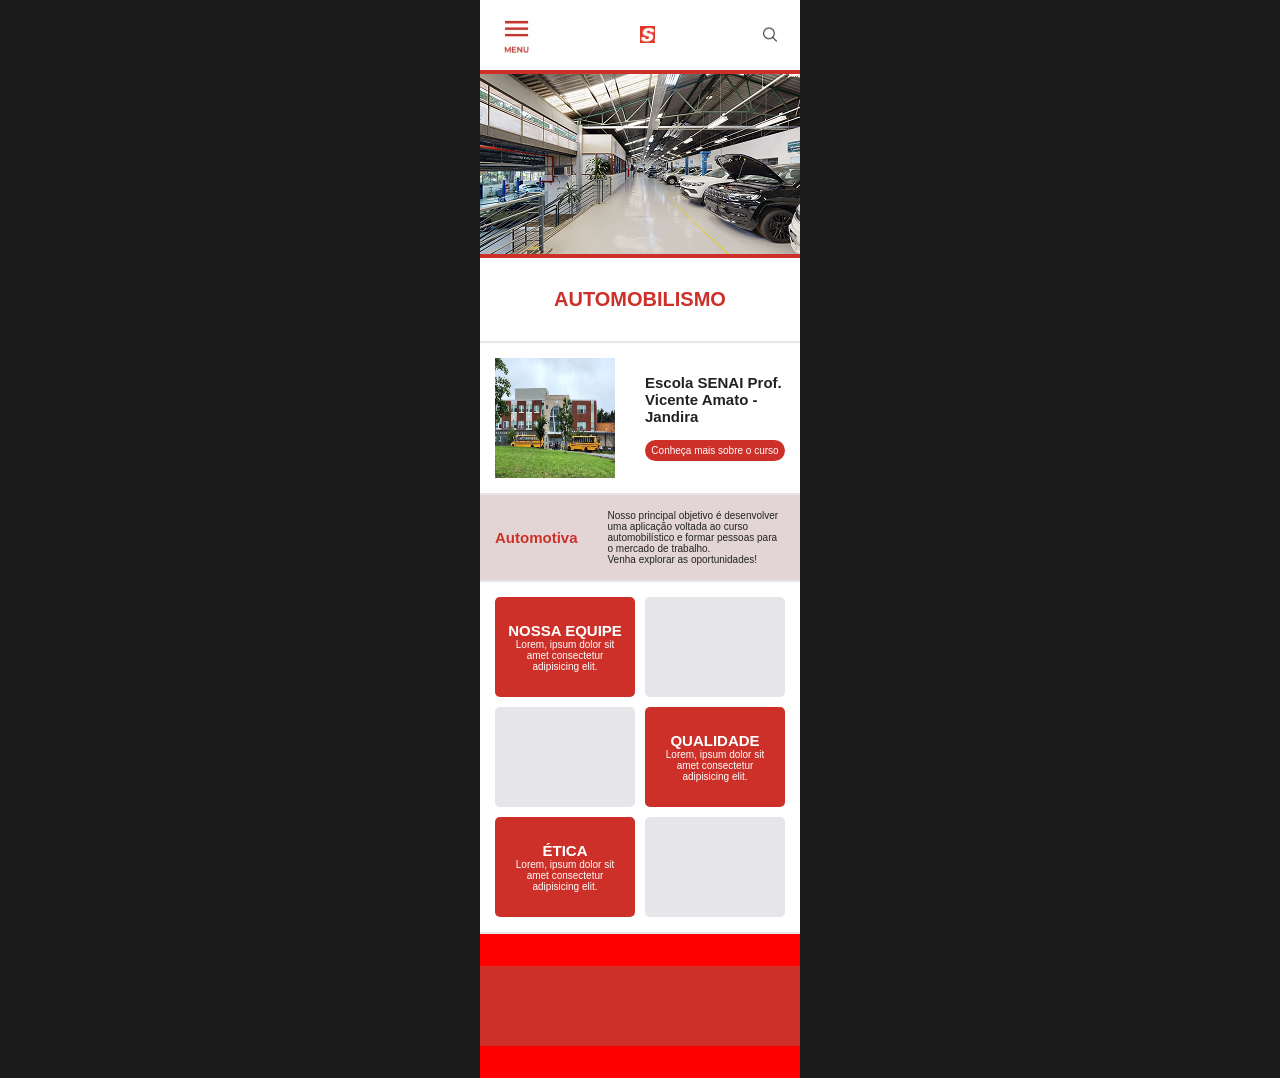
==== index.html @ 67ae112b "duas telas" ====
<!DOCTYPE html>
<html lang="pt-br">
    <meta charset="UTF-8">
    <meta name="viewport" content="width=device-width, initial-scale=1.0">
    <link rel="stylesheet" href="style.css">
    <title>SENAI - Home</title>
</head>
<body>
    <div class="faixa-vermelha-topo"></div>
    <header>
        <img src="./menu.jpeg" alt="Botão de Menu" class="botao-menu">
        <img src="./logo.jpeg" alt="Logo do Site" class="logo">
        <img src="./lupa.png" alt="Botão de Pesquisa" class="botao-pesquisa">
    </header>
    <main>
        <hr class="linhabanner1">
        <section class="banner-principal">
            <img src="./banner.png" alt="Banner do Site" class="banner">
        </section>
        <hr class="linhabanner2">
        <section class="automobilismo-caixadestaque">
            <h2 class="titulo-vermelho">automobilismo</h2>
        </section>
        <hr class="linhasgerais">
        <section class="imagem-texto">
            <img src="./ilustracao.png" alt="Imagem da escola" class="escola">
            <div class="informacoes">
                <h1>Escola SENAI Prof. Vicente Amato - Jandira</h1>
                <a href="./pagina2.html" class="click">Conheça mais sobre o curso</a>
            </div>
        </section>
        <hr class="linhasgerais">
        <section class="automotiva">
            <h2 class="titulo1">Automotiva</h2>
            <div class="textinho">
                <p>Nosso principal objetivo é desenvolver uma aplicação voltada ao curso automobilístico e formar pessoas para o mercado de trabalho.</p>
                <p>Venha explorar as oportunidades!</p>
            </div>
        </section>
        <hr class="linhasgerais">
        <section class="grade-cards">
            <div class="fileira">
                <div class="caixa-vermelha">
                    <p class="tit">NOSSA EQUIPE</p>
                    <p class="tit2">Lorem, ipsum dolor sit amet consectetur adipisicing elit.</p>
                </div>
                <div class="caixa-cinza"></div>
            </div>

            <div class="fileira">
                <div class="caixa-cinza"></div>
                <div class="caixa-vermelha">
                    <p class="tit">QUALIDADE</p>
                    <p class="tit2">Lorem, ipsum dolor sit amet consectetur adipisicing elit.</p>
                </div>
            </div>

            <div class="fileira">
                <div class="caixa-vermelha">
                    <p class="tit">ÉTICA</p>
                    <p class="tit2">Lorem, ipsum dolor sit amet consectetur adipisicing elit.</p>
                </div>
                <div class="caixa-cinza"></div>
            </div>
        </section>
        <hr class="linhasgerais">
    </main>
    <footer>
        <div class="faixa-rodape"></div>
        <div class="conteudo-rodape"></div>
        <div class="faixa-rodape"></div>
    </footer>
</body>
</html>
---- style.css ----
*{
    margin: 0;
    padding: 0;
    box-sizing: border-box;
}

body{
    font-family: "Montserrat", Arial, sans-serif;
    color: #222222;
    background-color: #1c1c1c;
}

body > * {
    max-width: 320px;;
    margin: 0 auto;
    background-color: white;
}

img{
    width: 100%;
    display: block;
}

.faixa-vermelha.topo{
    height: 50px;
    background-color: #cc3029;
}

header{
    display:flex;
    justify-content: space-between;
    align-items: center;
    padding: 10px 15px;
    border-bottom: 2px solid #cc3029;
}

.botao-menu{
    width: 15%;
}
.logo{
    width: 5%;
}
.botao-pesquisa{
    width: 10%;
}

.linhabanner1{
    border: 1px solid #cc3029;
}
.banner img{
    height: 180px;
    object-fit: cover;
}
.linhabanner2{
    border: 2px solid #cc3029;
}

.titulo-vermelho{
    color: #cc3029;
    text-transform: uppercase;
    font-size: 20px;
    font-weight: 900;
}

.automobilismo-caixadestaque{
    display: flex;
    justify-content: center;
    align-items: center;
    padding: 30px 15px;
}

.caixa-de-destaque{
    width: 130px;
    text-align: center;
    font-size: 12px;
    display: flex;
    flex-direction: column;
    border: 1px solid #cc3029;
    overflow: hidden;
}

.destaque-linha1,
.destaque-linha2,
.destaque-linha3{
    margin: 0;
    padding: 8px 6px;
}

.destaque-linha1{
    border-bottom: 1px solid #cc3029;
    font-weight: normal;
    color: #cc3029;
    background-color: white;
}

.destaque-linha2{
    border-bottom: 1px solid #cc3029;
    font-weight: normal;
    color: #cc3029;
    background-color: white;
}

.destaque-linha3{
    font-weight: bold;
    color: white;
    background-color: #cc3029;
}

.imagem-texto{
    display: flex;
    justify-content: space-between;
    align-items: center;
    gap: 30px;
    padding: 15px;
}

.escola{
    width: 120px;
    height: 120px;
}

.informacoes{
    display:flex;
    flex-direction: column;
    color:#222222;
    font-size: 10px;
    gap: 15px;
}

.click{
    width: 100%;
    height: 50%;
    background-color: #cc3029;
    color: white;
    text-align: center;
    padding: 5px;
    border-radius: 25px;
}

a {
    text-decoration: none;
    color: white;
    font-size: 10px;
}

.automotiva{
    display: flex;
    justify-content: space-between;
    align-items: center;
    gap: 30px;
    padding: 15px;
    background-color: #e3d5d5;;
}

.titulo1{
    font-size: 15px;
    font-weight: bold;
    color: #cc3029;
}

.textinho{
    font-size: 10px;
    color: #222222;
}

.grade-cards{
    display: flex;
    flex-direction: column;
    gap: 10px;
    padding: 15px;
}

.fileira{
    display: flex;
    gap: 10px;
}

.fileira > div {
    flex: 1;
}

.caixa-vermelha{
    background-color: #cc3029;
    min-height: 100px;
    color: white;
    text-align: center;
    padding: 10px;
    border-radius: 5px;
    display: flex;
    flex-direction: column;
    justify-content: center;
}

.tit{
    font-size: 15px;
    font-weight: bold;
    color: white;
}

.tit2{
    font-size: 10px;
    color: white;
}

.caixa-cinza{
    background-color: #e5e5ea;
    min-height: 100px;
    color: #222222;
    text-align: center;
    padding: 10px;
    border-radius: 5px;
}

footer{
    display: flex;
    flex-direction: column;
    justify-content: center;
    align-items: center;
}

.faixa-rodape{
    width: 100%;
    height: 32px;
    background-color: #ff0000 ;
}

.conteudo-rodape{
    width: 100%;
    height: 80px;
    background-color :#cc3029;
    display: flex;
    justify-content: space-between;
    align-items: center;
    padding: 10px 15px;
}

.linhasgerais{
    border: 1px solid #e5e5ea;
}
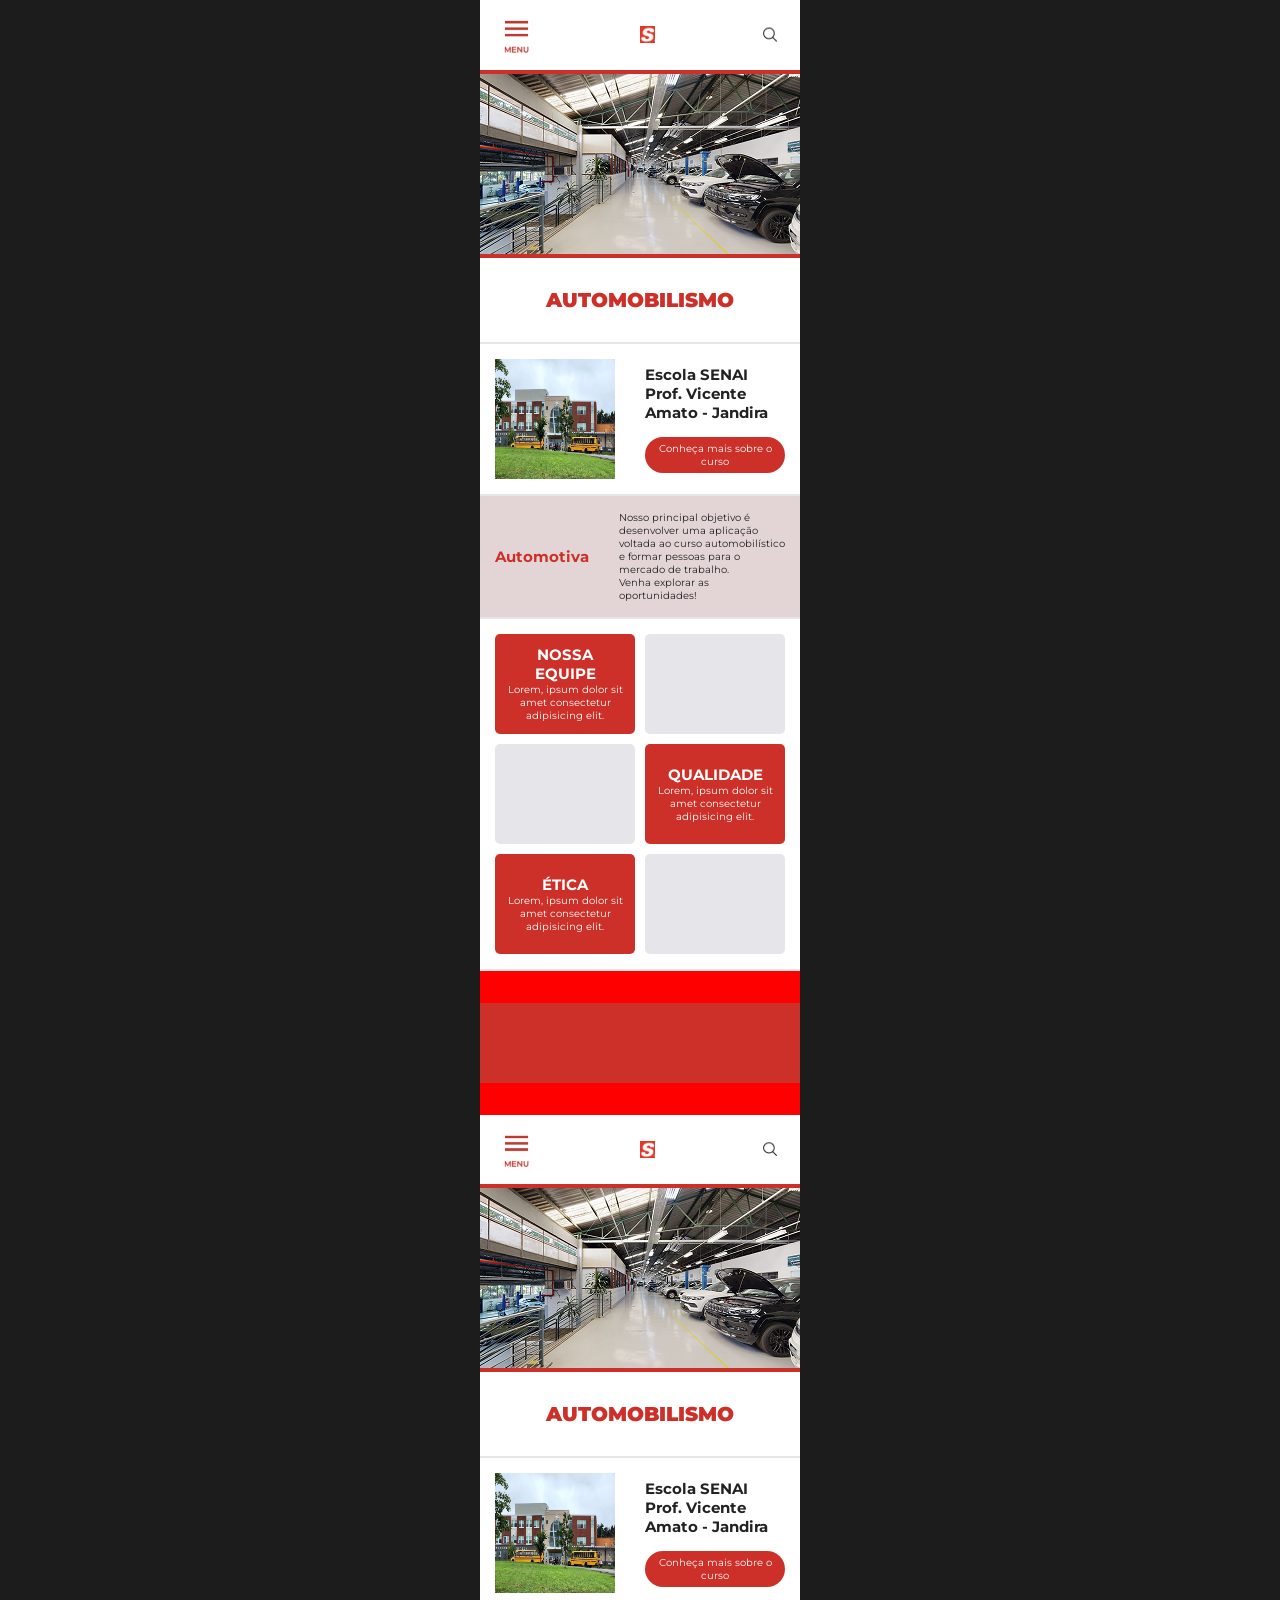
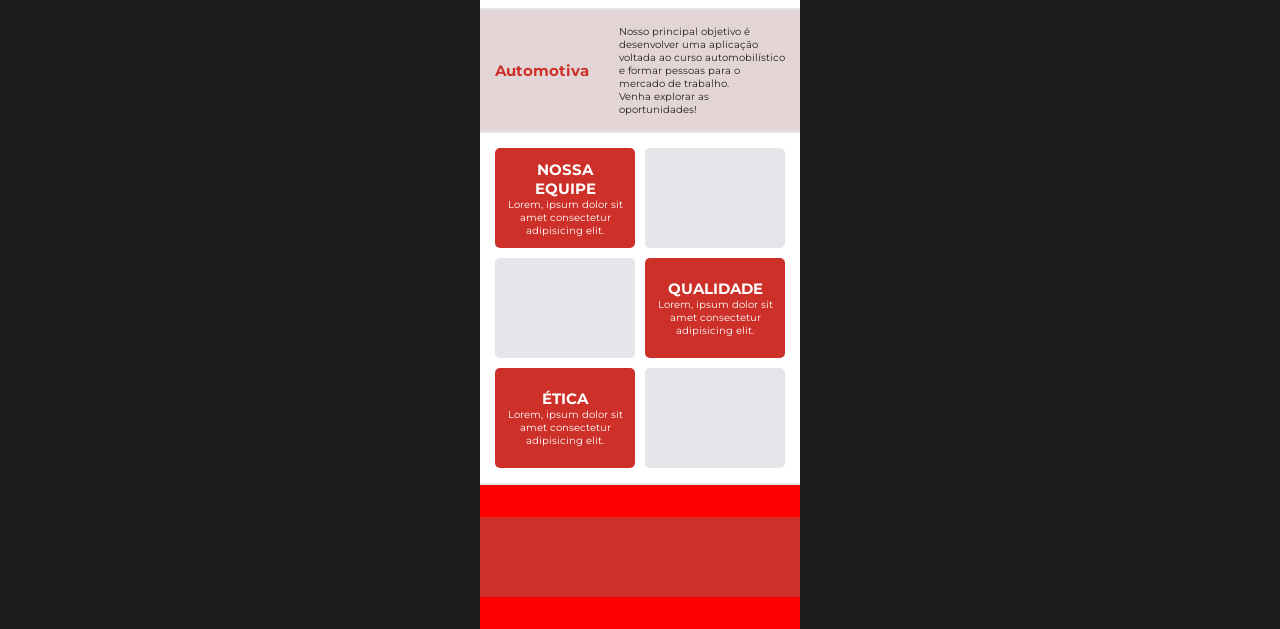
==== commit dc5cb03a: "atualização: adição da fonte montserrat • continuação do projeto" ====
--- a/index.html
+++ b/index.html
@@ -1,7 +1,11 @@
 <!DOCTYPE html>
 <html lang="pt-br">
+<head>
     <meta charset="UTF-8">
     <meta name="viewport" content="width=device-width, initial-scale=1.0">
+    <link rel="preconnect" href="https://fonts.googleapis.com">
+    <link rel="preconnect" href="https://fonts.gstatic.com" crossorigin>
+    <link href="https://fonts.googleapis.com/css2?family=Montserrat:wght@300;400;700;800;900&display=swap" rel="stylesheet">
     <link rel="stylesheet" href="style.css">
     <title>SENAI - Home</title>
 </head>
@@ -71,4 +75,83 @@
         <div class="faixa-rodape"></div>
     </footer>
 </body>
-</html>+</html>
+
+<!DOCTYPE html>
+<html lang="pt-br">
+<head>
+    <meta charset="UTF-8">
+    <meta name="viewport" content="width=device-width, initial-scale=1.0">
+    <link rel="preconnect" href="https://fonts.googleapis.com">
+    <link rel="preconnect" href="https://fonts.gstatic.com" crossorigin>
+    <link href="https://fonts.googleapis.com/css2?family=Montserrat:wght@300;400;700;800;900&display=swap" rel="stylesheet">
+    <link rel="stylesheet" href="style.css">
+    <title>SENAI - Home</title>
+</head>
+<body>
+    <div class="faixa-vermelha-topo"></div>
+    <header>
+        <img src="./menu.jpeg" alt="Botão de Menu" class="botao-menu">
+        <img src="./logo.jpeg" alt="Logo do Site" class="logo">
+        <img src="./lupa.png" alt="Botão de Pesquisa" class="botao-pesquisa">
+    </header>
+    <main>
+        <hr class="linhabanner1">
+        <section class="banner-principal">
+            <img src="./banner.png" alt="Banner do Site" class="banner">
+        </section>
+        <hr class="linhabanner2">
+        <section class="automobilismo-caixadestaque">
+            <h1 class="titulo-vermelho">automobilismo</h1>
+        </section>
+        <hr class="linhasgerais">
+        <section class="imagem-texto">
+            <img src="./ilustracao.png" alt="Imagem da escola" class="escola">
+            <div class="informacoes">
+                <h2 class="nome-escola">Escola SENAI Prof. Vicente Amato - Jandira</h2>
+                <a href="./pagina2.html" class="click">Conheça mais sobre o curso</a>
+            </div>
+        </section>
+        <hr class="linhasgerais">
+        <section class="automotiva">
+            <h2 class="titulo1">Automotiva</h2>
+            <div class="textinho">
+                <p>Nosso principal objetivo é desenvolver uma aplicação voltada ao curso automobilístico e formar pessoas para o mercado de trabalho.</p>
+                <p>Venha explorar as oportunidades!</p>
+            </div>
+        </section>
+        <hr class="linhasgerais">
+        <section class="grade-cards">
+            <div class="fileira">
+                <div class="caixa-vermelha">
+                    <h3 class="tit">NOSSA EQUIPE</h3>
+                    <p class="tit2">Lorem, ipsum dolor sit amet consectetur adipisicing elit.</p>
+                </div>
+                <div class="caixa-cinza"></div>
+            </div>
+
+            <div class="fileira">
+                <div class="caixa-cinza"></div>
+                <div class="caixa-vermelha">
+                    <h3 class="tit">QUALIDADE</h3>
+                    <p class="tit2">Lorem, ipsum dolor sit amet consectetur adipisicing elit.</p>
+                </div>
+            </div>
+
+            <div class="fileira">
+                <div class="caixa-vermelha">
+                    <h3 class="tit">ÉTICA</h3>
+                    <p class="tit2">Lorem, ipsum dolor sit amet consectetur adipisicing elit.</p>
+                </div>
+                <div class="caixa-cinza"></div>
+            </div>
+        </section>
+        <hr class="linhasgerais">
+    </main>
+    <footer>
+        <div class="faixa-rodape"></div>
+        <div class="conteudo-rodape"></div>
+        <div class="faixa-rodape"></div>
+    </footer>
+</body>
+</html>
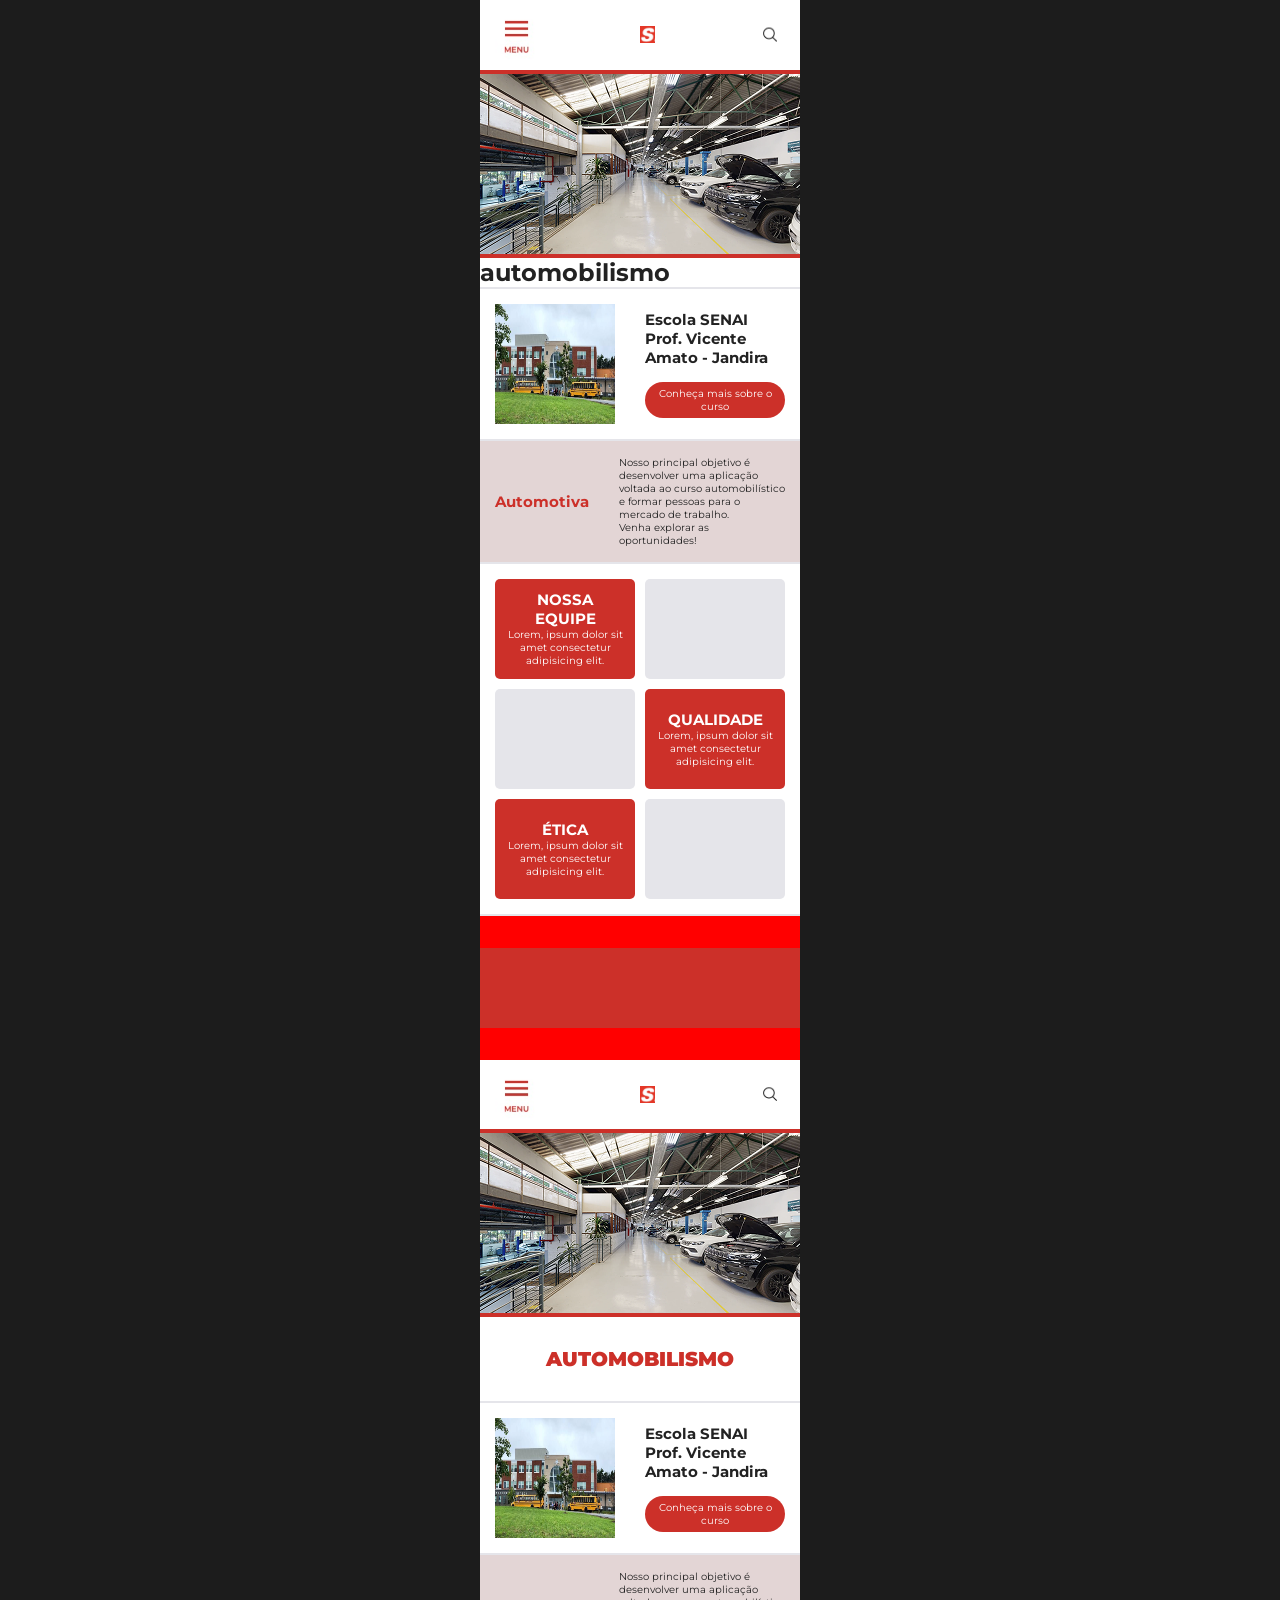
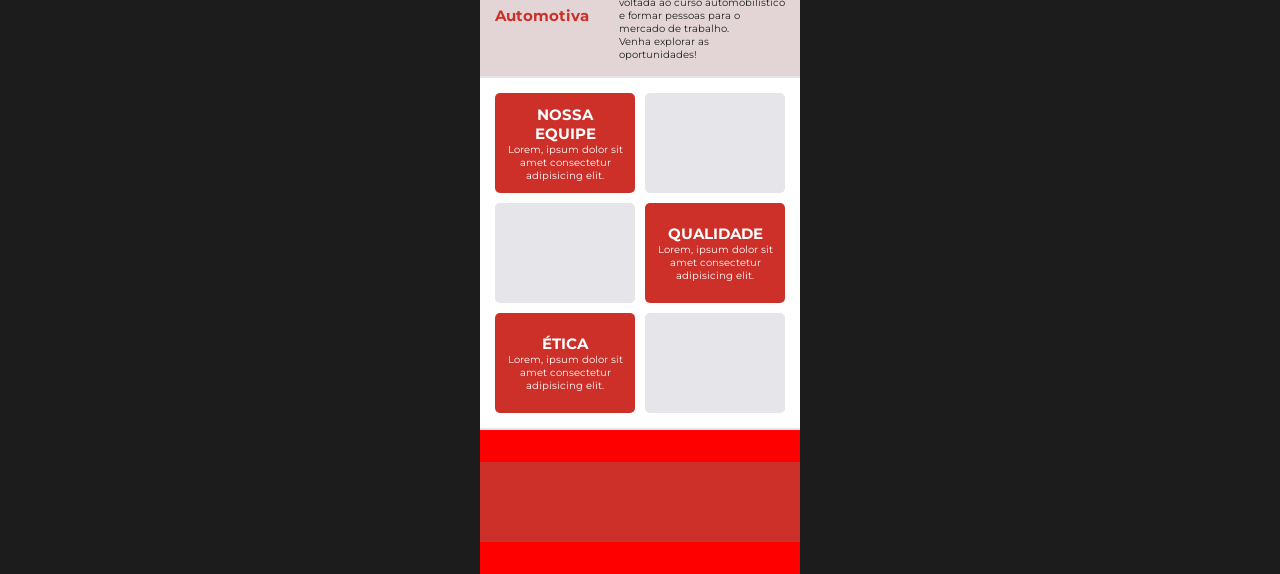
==== commit 4a4b38e7: "atualização: troca de nome de algumas variáveis do main • continuação do projeto" ====
--- a/index.html
+++ b/index.html
@@ -22,9 +22,9 @@
             <img src="./banner.png" alt="Banner do Site" class="banner">
         </section>
         <hr class="linhabanner2">
-        <section class="automobilismo-caixadestaque">
-            <h2 class="titulo-vermelho">automobilismo</h2>
-        </section>
+        <section class="nome-do-curso">
+            <h1 class="titulo">automobilismo</h1>
+            </section>
         <hr class="linhasgerais">
         <section class="imagem-texto">
             <img src="./ilustracao.png" alt="Imagem da escola" class="escola">
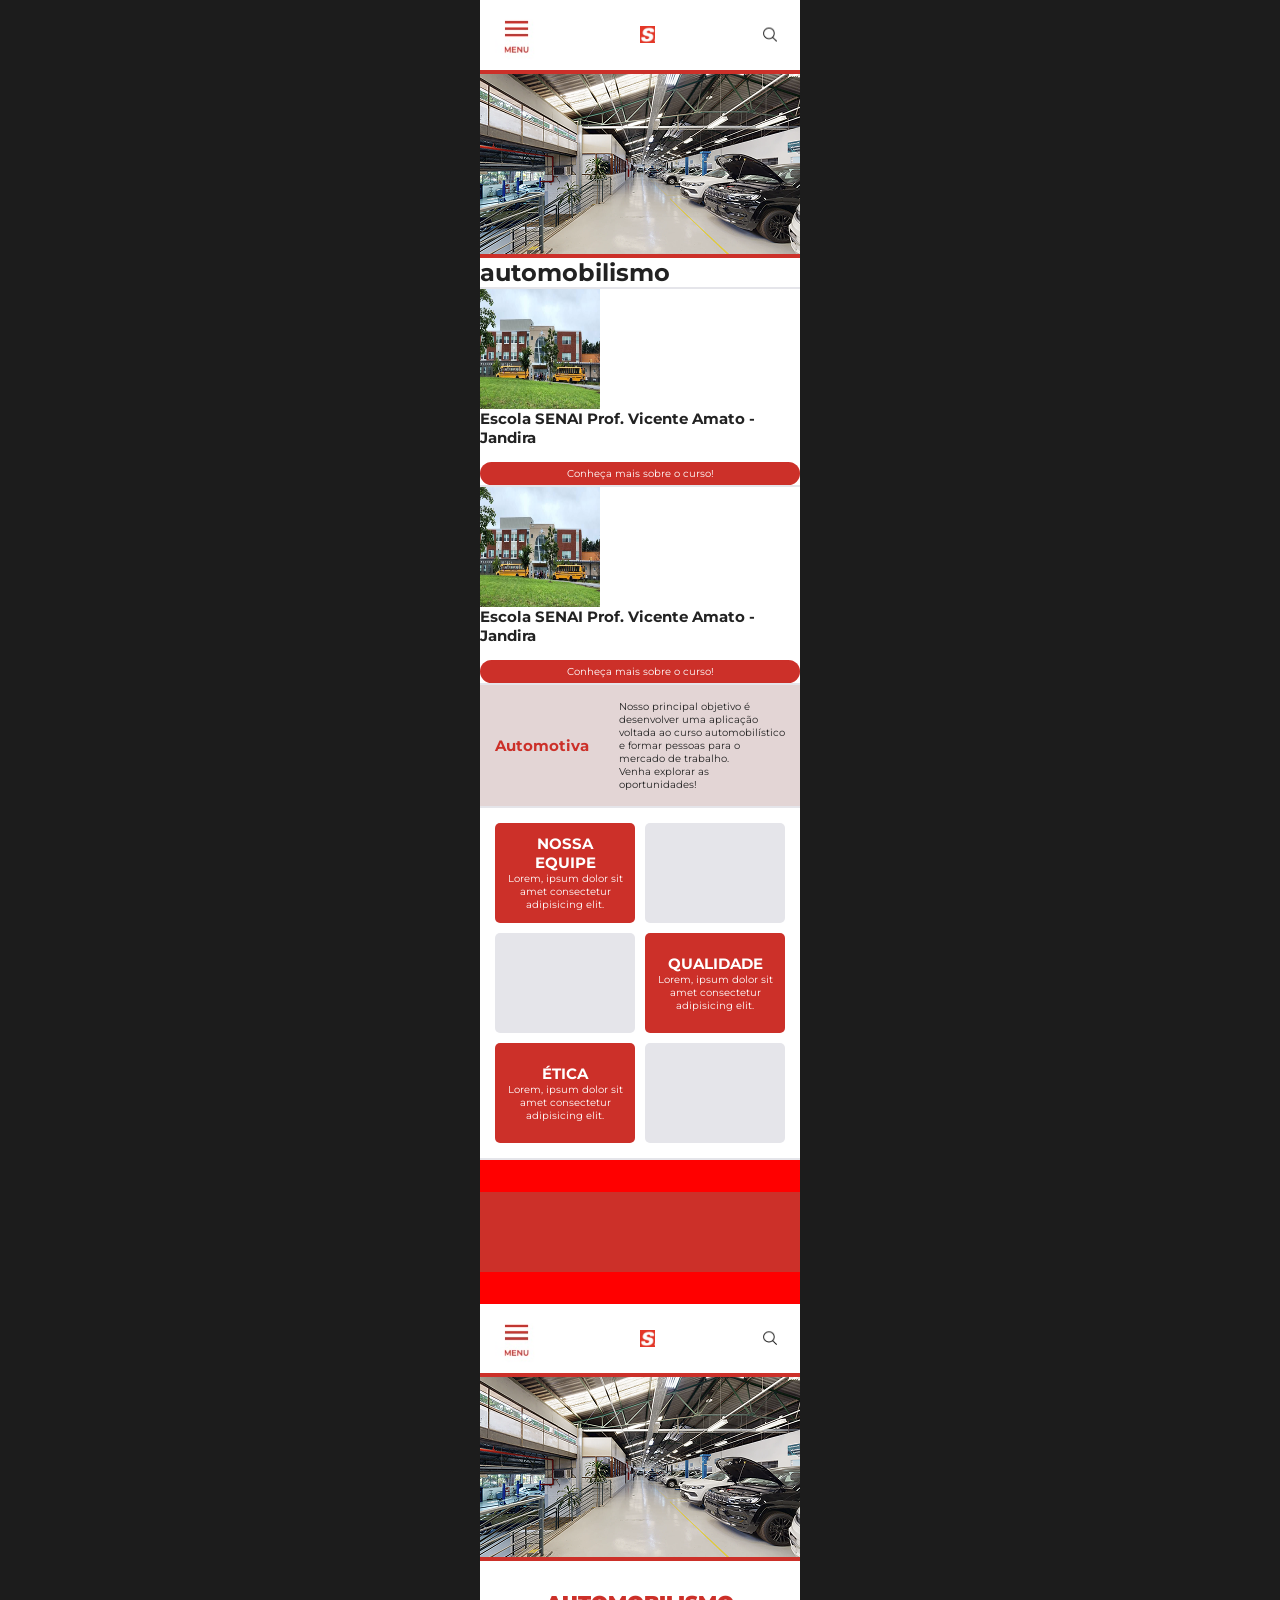
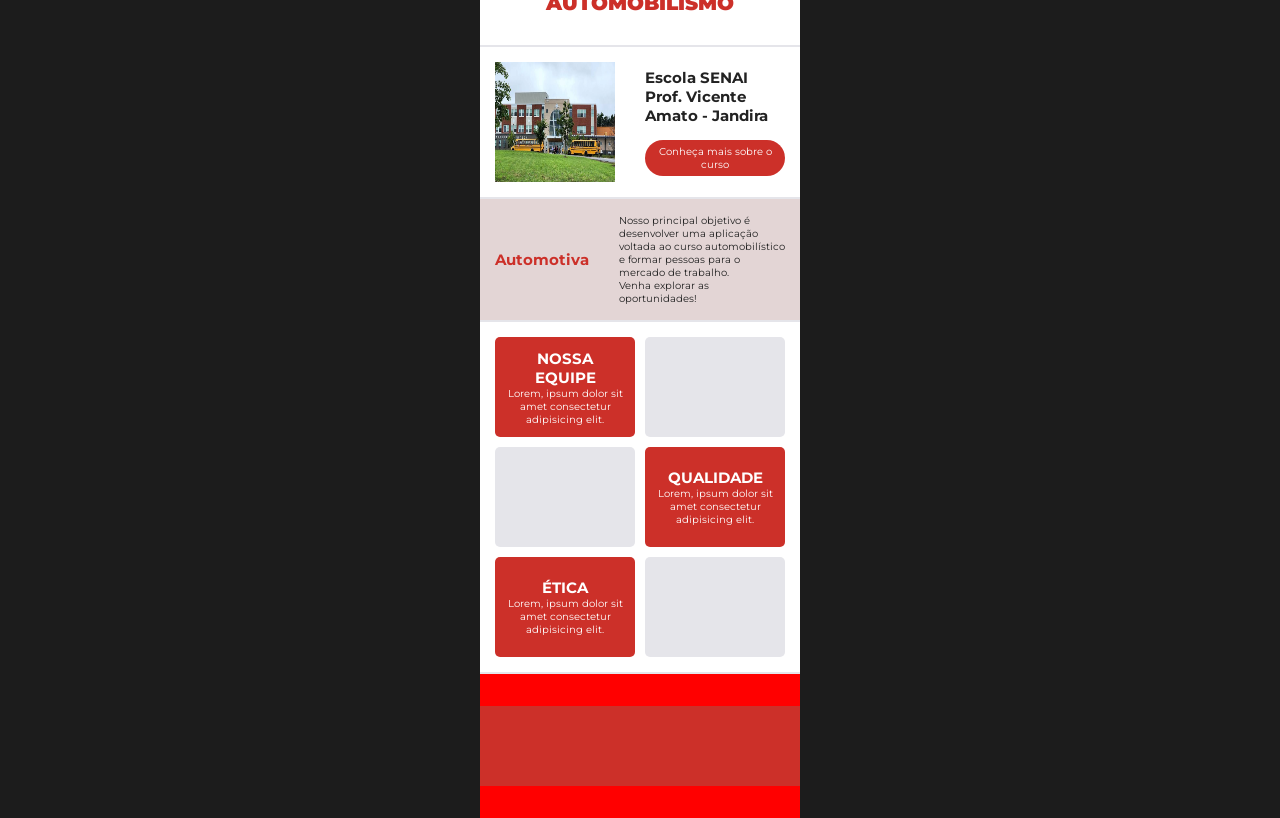
==== commit 1b45c677: "atualização: troca de nome de algumas variáveis do main II • continuação do projeto" ====
--- a/index.html
+++ b/index.html
@@ -26,11 +26,19 @@
             <h1 class="titulo">automobilismo</h1>
             </section>
         <hr class="linhasgerais">
-        <section class="imagem-texto">
+        <section class="imagem-e-texto">
             <img src="./ilustracao.png" alt="Imagem da escola" class="escola">
             <div class="informacoes">
-                <h1>Escola SENAI Prof. Vicente Amato - Jandira</h1>
-                <a href="./pagina2.html" class="click">Conheça mais sobre o curso</a>
+                <h2 class="nome-da-escola">Escola SENAI Prof. Vicente Amato - Jandira</h2>
+                <a href="./pagina2.html" class="click">Conheça mais sobre o curso!</a>
+            </div>
+        </section>
+        <hr class="linhasgerais">
+        <section class="imagem-e-texto">
+            <img src="./ilustracao.png" alt="Imagem da escola" class="escola">
+            <div class="informacoes">
+                <h2 class="nome-da-escola">Escola SENAI Prof. Vicente Amato - Jandira</h2>
+                <a href="./pagina2.html" class="click">Conheça mais sobre o curso!</a>
             </div>
         </section>
         <hr class="linhasgerais">
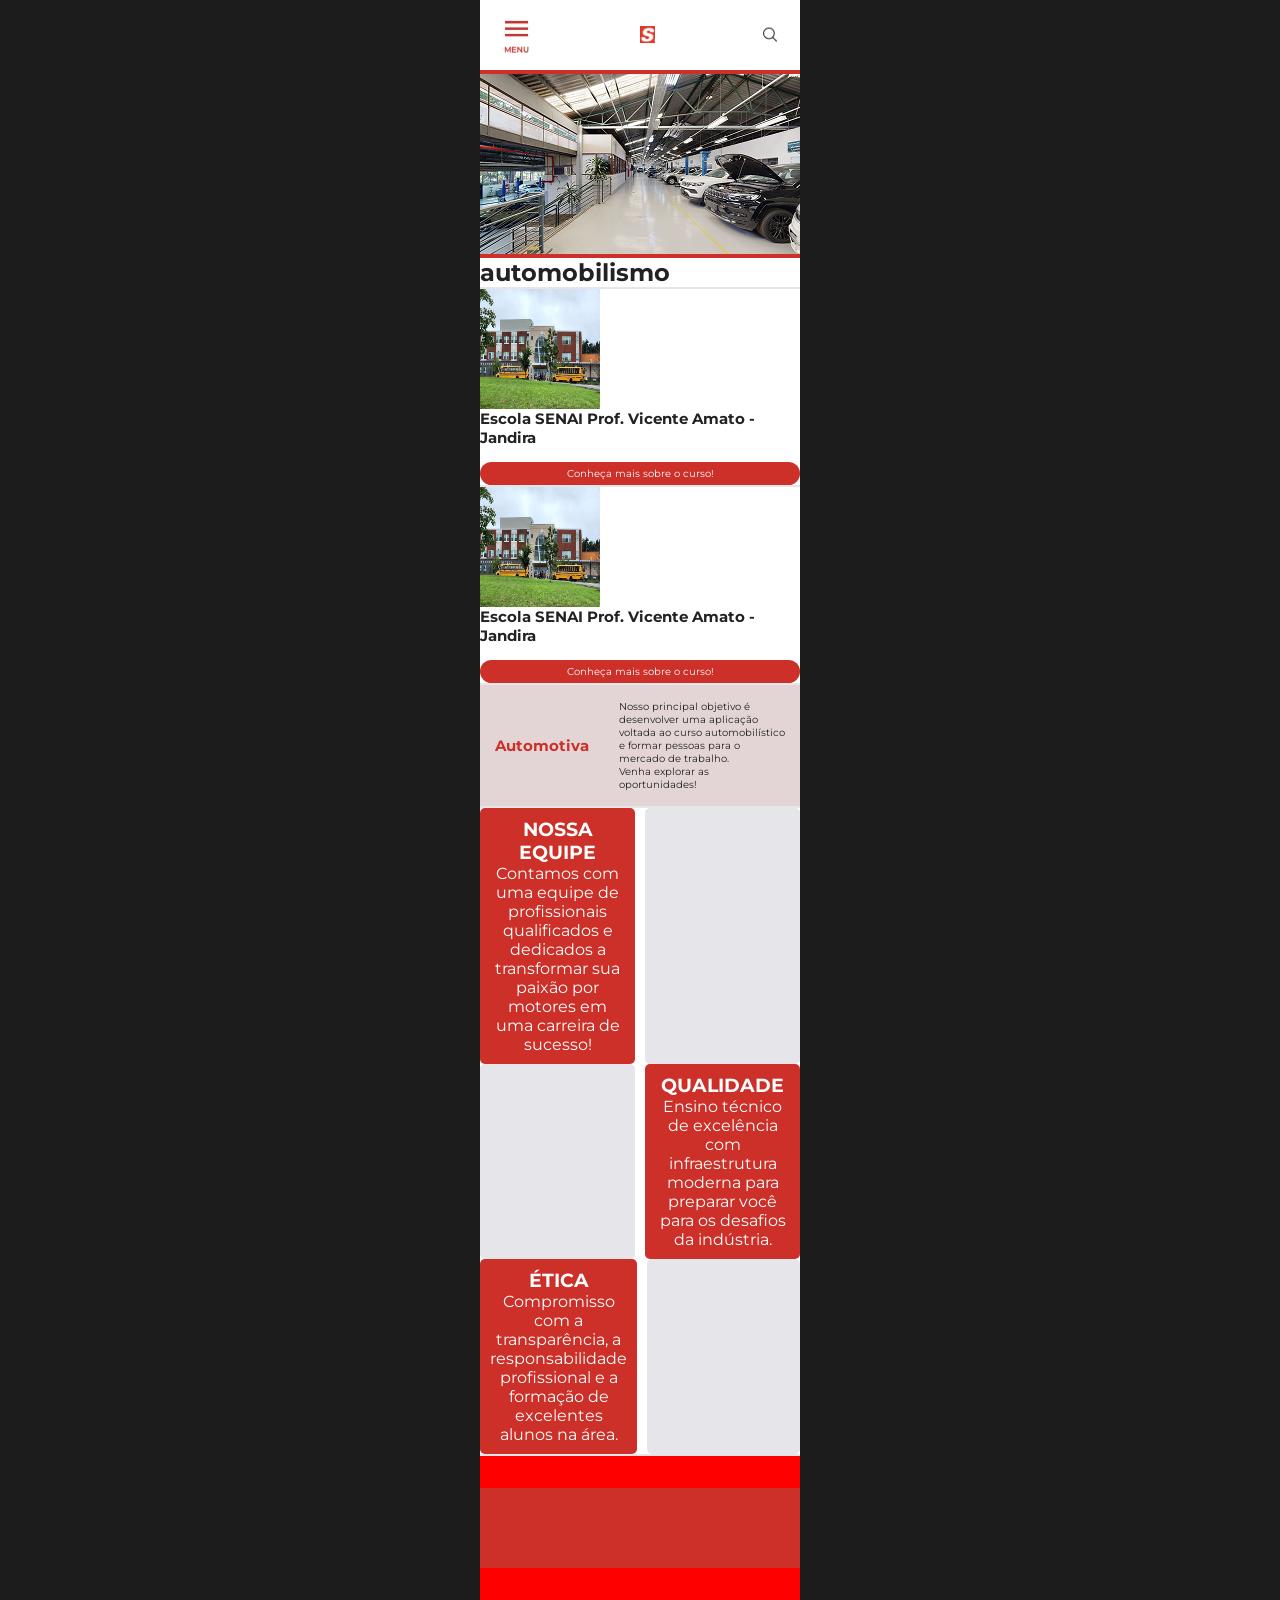
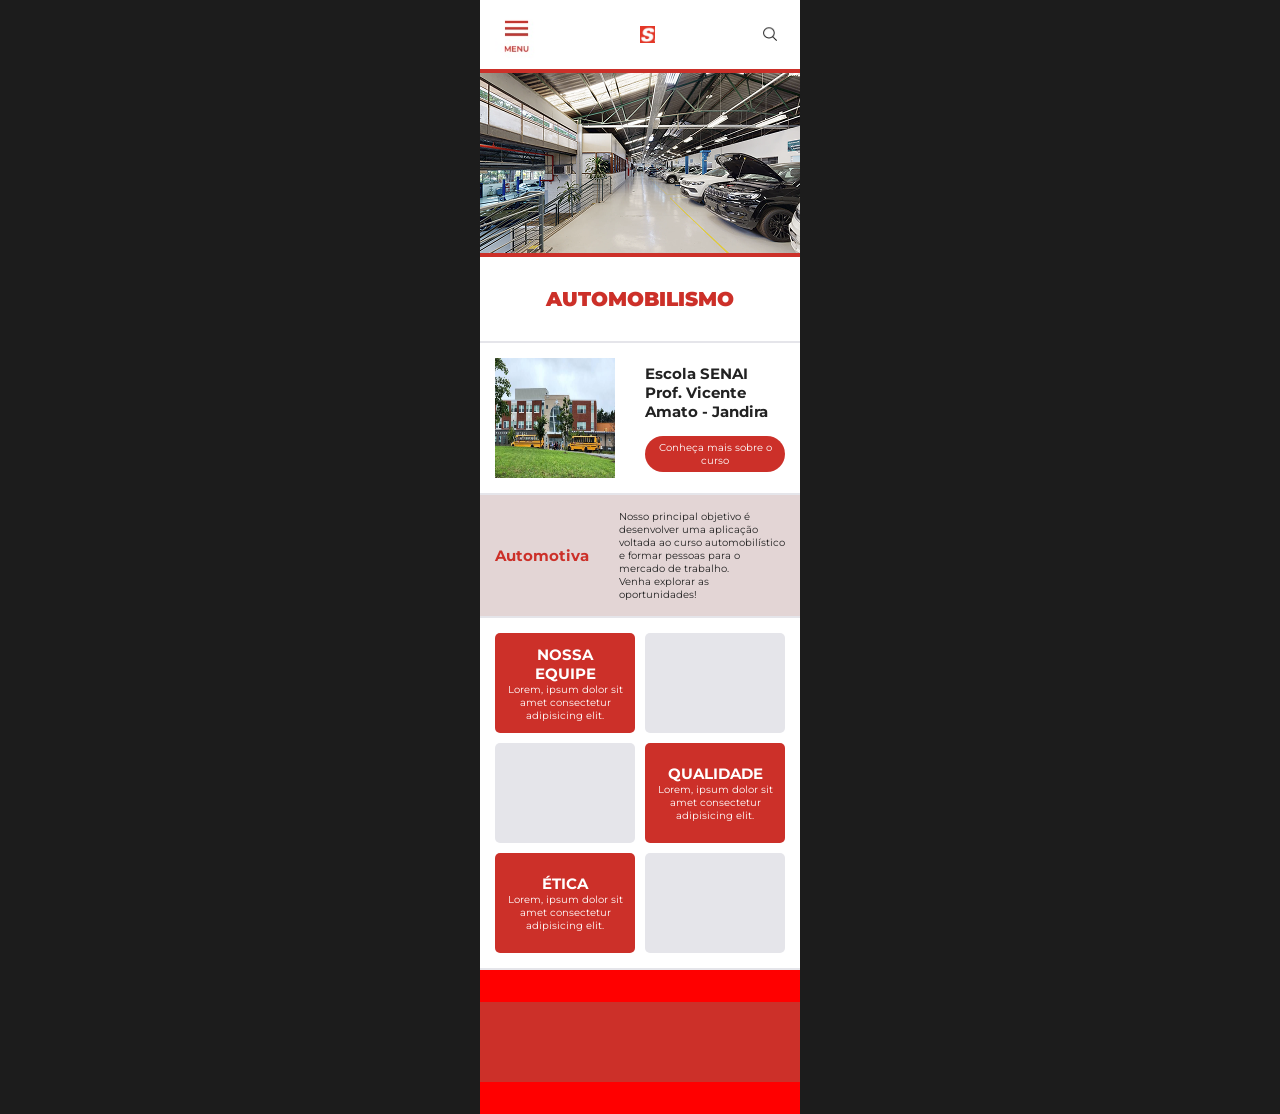
==== commit 96ac6a72: "atualização: remoção do lorem e adição de textos • continuação do projeto" ====
--- a/index.html
+++ b/index.html
@@ -50,11 +50,12 @@
             </div>
         </section>
         <hr class="linhasgerais">
-        <section class="grade-cards">
+<section class="grade-de-cards">
+               
             <div class="fileira">
                 <div class="caixa-vermelha">
-                    <p class="tit">NOSSA EQUIPE</p>
-                    <p class="tit2">Lorem, ipsum dolor sit amet consectetur adipisicing elit.</p>
+                    <h3 class="conteudo1">NOSSA EQUIPE</h3>
+                    <p class="conteudo2">Contamos com uma equipe de profissionais qualificados e dedicados a transformar sua paixão por motores em uma carreira de sucesso!</p>
                 </div>
                 <div class="caixa-cinza"></div>
             </div>
@@ -62,18 +63,19 @@
             <div class="fileira">
                 <div class="caixa-cinza"></div>
                 <div class="caixa-vermelha">
-                    <p class="tit">QUALIDADE</p>
-                    <p class="tit2">Lorem, ipsum dolor sit amet consectetur adipisicing elit.</p>
+                    <h3 class="conteudo1">QUALIDADE</h3>
+                    <p class="conteudo2">Ensino técnico de excelência com infraestrutura moderna para preparar você para os desafios da indústria.</p>
                 </div>
             </div>
 
             <div class="fileira">
                 <div class="caixa-vermelha">
-                    <p class="tit">ÉTICA</p>
-                    <p class="tit2">Lorem, ipsum dolor sit amet consectetur adipisicing elit.</p>
+                    <h3 class="conteudo1">ÉTICA</h3>
+                    <p class="conteudo2">Compromisso com a transparência, a responsabilidade profissional e a formação de excelentes alunos na área.</p>
                 </div>
                 <div class="caixa-cinza"></div>
             </div>
+            
         </section>
         <hr class="linhasgerais">
     </main>
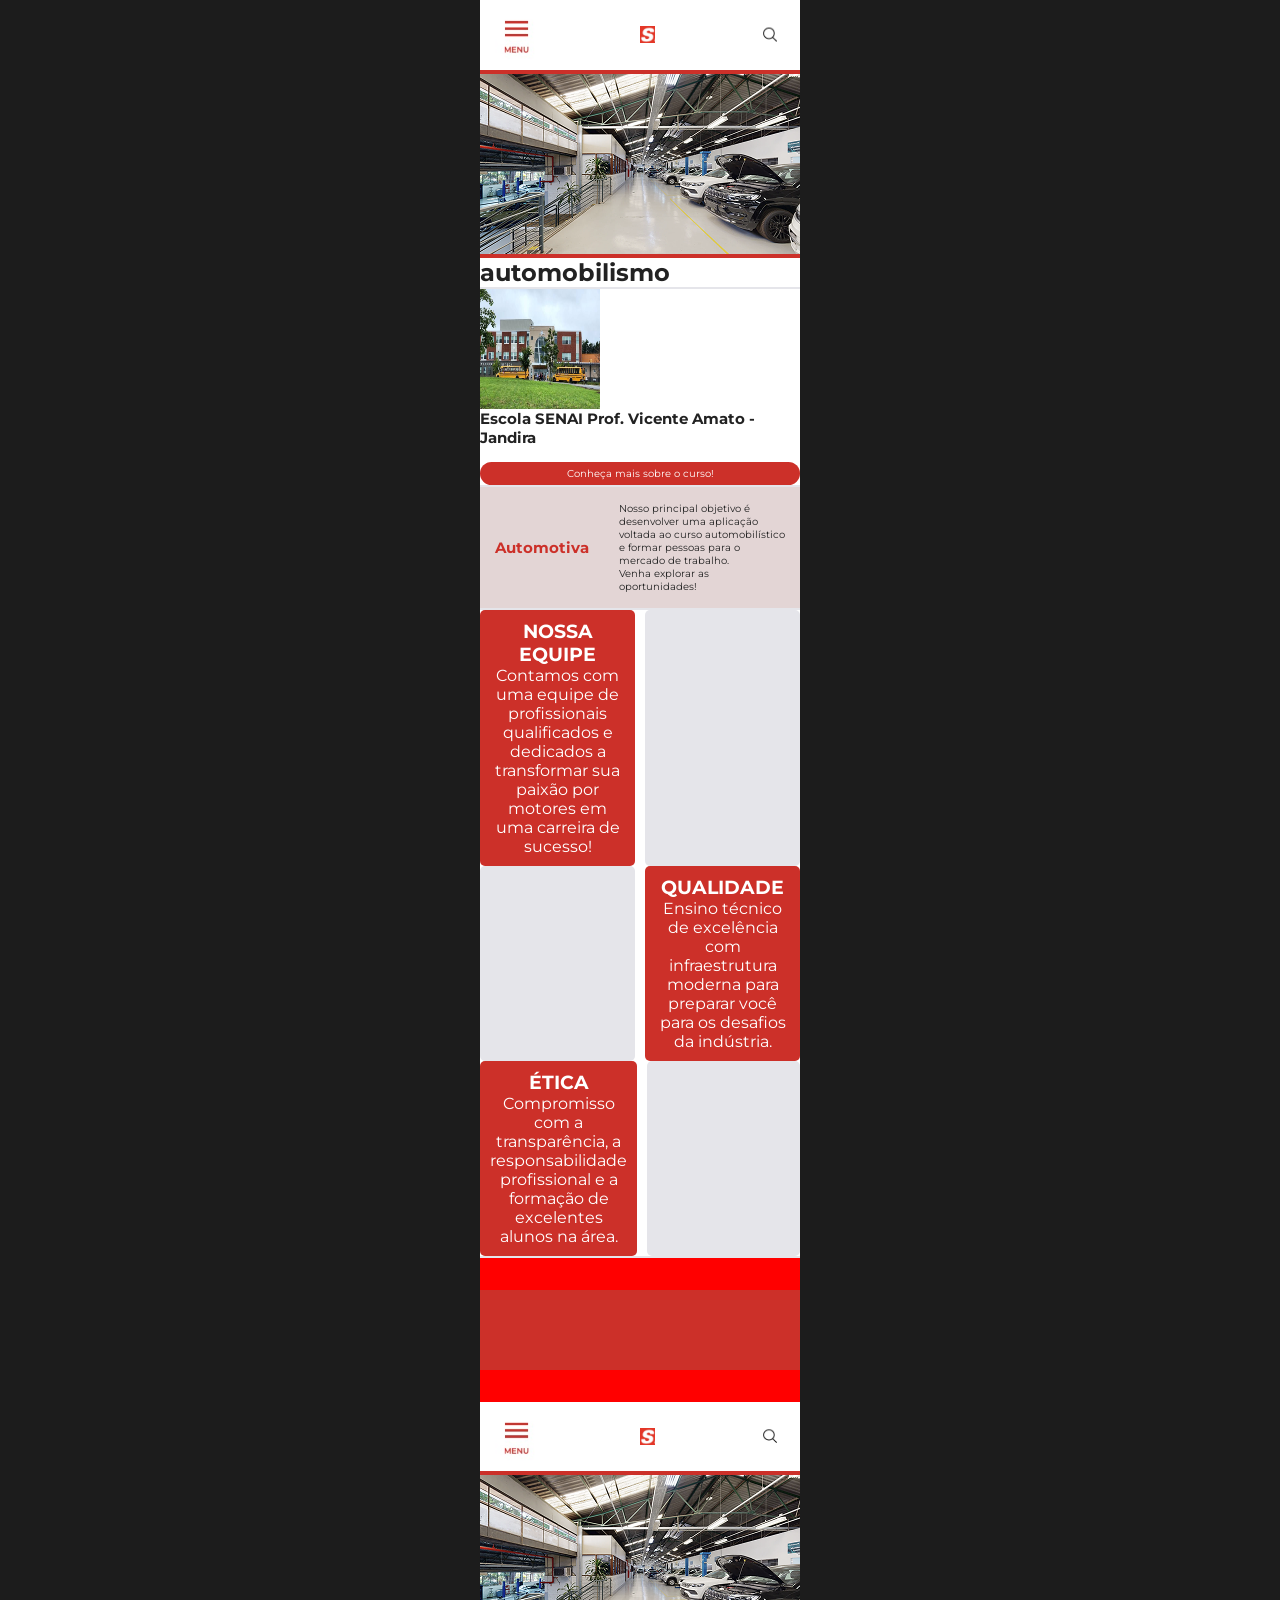
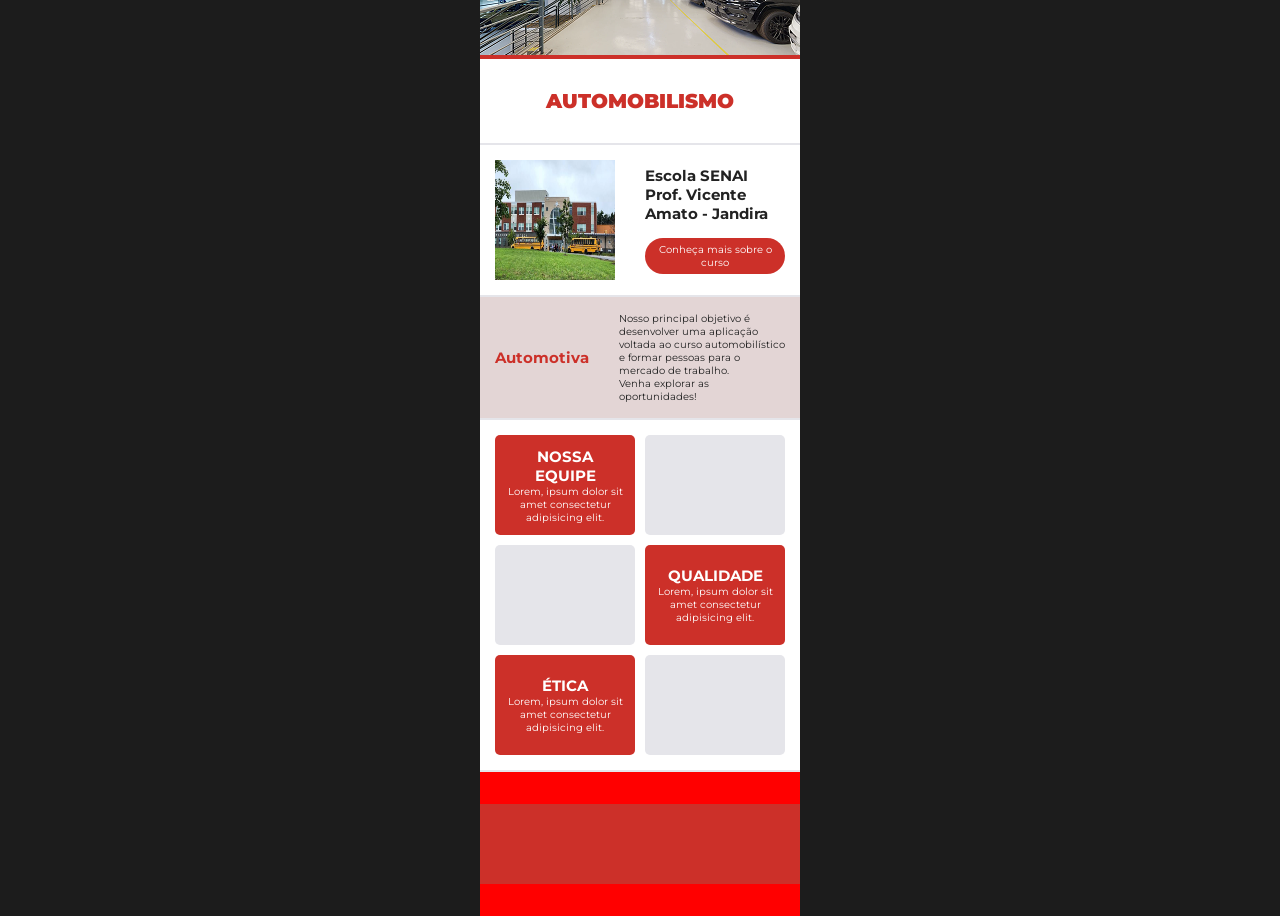
==== commit 88d2a7ed: "atualização: remoção de um duplicamento • continuação do projeto" ====
--- a/index.html
+++ b/index.html
@@ -25,14 +25,6 @@
         <section class="nome-do-curso">
             <h1 class="titulo">automobilismo</h1>
             </section>
-        <hr class="linhasgerais">
-        <section class="imagem-e-texto">
-            <img src="./ilustracao.png" alt="Imagem da escola" class="escola">
-            <div class="informacoes">
-                <h2 class="nome-da-escola">Escola SENAI Prof. Vicente Amato - Jandira</h2>
-                <a href="./pagina2.html" class="click">Conheça mais sobre o curso!</a>
-            </div>
-        </section>
         <hr class="linhasgerais">
         <section class="imagem-e-texto">
             <img src="./ilustracao.png" alt="Imagem da escola" class="escola">
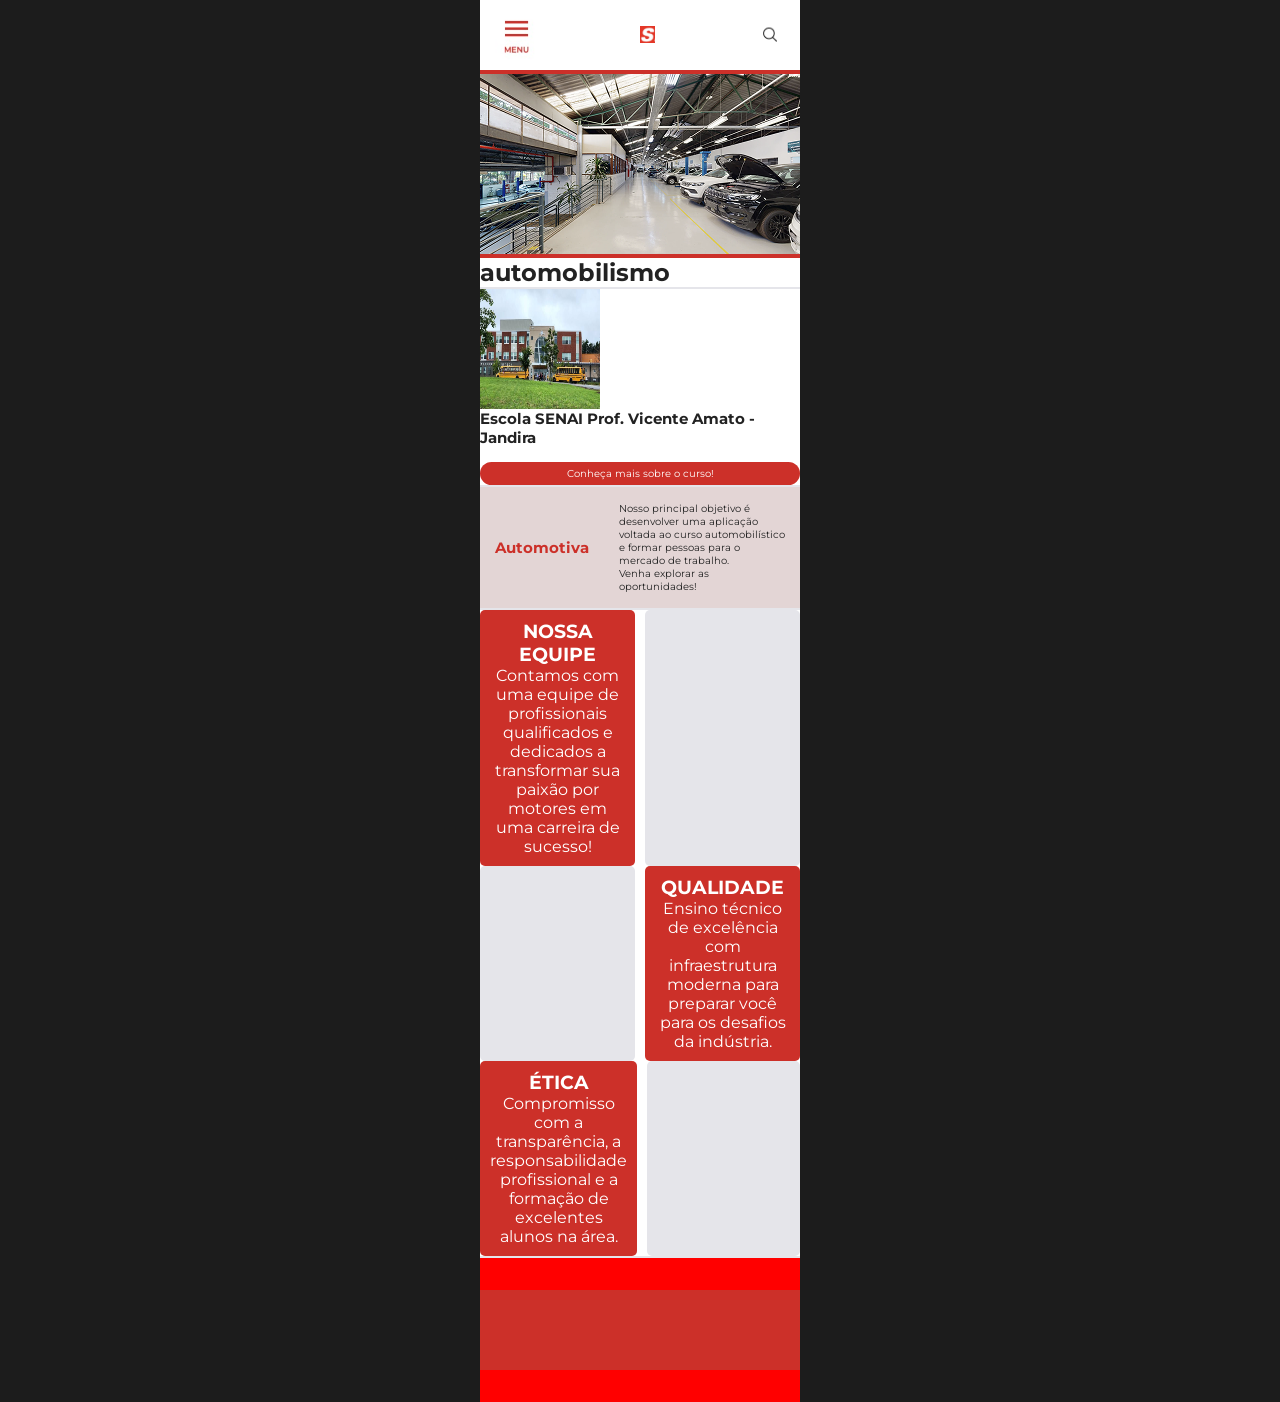
==== commit 106a0c5d: "atualização: correção final de todos os erros numa nova estrutura junção final de tudo que foi corri" ====
--- a/index.html
+++ b/index.html
@@ -24,7 +24,7 @@
         <hr class="linhabanner2">
         <section class="nome-do-curso">
             <h1 class="titulo">automobilismo</h1>
-            </section>
+        </section>
         <hr class="linhasgerais">
         <section class="imagem-e-texto">
             <img src="./ilustracao.png" alt="Imagem da escola" class="escola">
@@ -42,8 +42,8 @@
             </div>
         </section>
         <hr class="linhasgerais">
-<section class="grade-de-cards">
-               
+        <section class="grade-de-cards">
+
             <div class="fileira">
                 <div class="caixa-vermelha">
                     <h3 class="conteudo1">NOSSA EQUIPE</h3>
@@ -67,7 +67,7 @@
                 </div>
                 <div class="caixa-cinza"></div>
             </div>
-            
+
         </section>
         <hr class="linhasgerais">
     </main>
@@ -78,82 +78,3 @@
     </footer>
 </body>
 </html>
-
-<!DOCTYPE html>
-<html lang="pt-br">
-<head>
-    <meta charset="UTF-8">
-    <meta name="viewport" content="width=device-width, initial-scale=1.0">
-    <link rel="preconnect" href="https://fonts.googleapis.com">
-    <link rel="preconnect" href="https://fonts.gstatic.com" crossorigin>
-    <link href="https://fonts.googleapis.com/css2?family=Montserrat:wght@300;400;700;800;900&display=swap" rel="stylesheet">
-    <link rel="stylesheet" href="style.css">
-    <title>SENAI - Home</title>
-</head>
-<body>
-    <div class="faixa-vermelha-topo"></div>
-    <header>
-        <img src="./menu.jpeg" alt="Botão de Menu" class="botao-menu">
-        <img src="./logo.jpeg" alt="Logo do Site" class="logo">
-        <img src="./lupa.png" alt="Botão de Pesquisa" class="botao-pesquisa">
-    </header>
-    <main>
-        <hr class="linhabanner1">
-        <section class="banner-principal">
-            <img src="./banner.png" alt="Banner do Site" class="banner">
-        </section>
-        <hr class="linhabanner2">
-        <section class="automobilismo-caixadestaque">
-            <h1 class="titulo-vermelho">automobilismo</h1>
-        </section>
-        <hr class="linhasgerais">
-        <section class="imagem-texto">
-            <img src="./ilustracao.png" alt="Imagem da escola" class="escola">
-            <div class="informacoes">
-                <h2 class="nome-escola">Escola SENAI Prof. Vicente Amato - Jandira</h2>
-                <a href="./pagina2.html" class="click">Conheça mais sobre o curso</a>
-            </div>
-        </section>
-        <hr class="linhasgerais">
-        <section class="automotiva">
-            <h2 class="titulo1">Automotiva</h2>
-            <div class="textinho">
-                <p>Nosso principal objetivo é desenvolver uma aplicação voltada ao curso automobilístico e formar pessoas para o mercado de trabalho.</p>
-                <p>Venha explorar as oportunidades!</p>
-            </div>
-        </section>
-        <hr class="linhasgerais">
-        <section class="grade-cards">
-            <div class="fileira">
-                <div class="caixa-vermelha">
-                    <h3 class="tit">NOSSA EQUIPE</h3>
-                    <p class="tit2">Lorem, ipsum dolor sit amet consectetur adipisicing elit.</p>
-                </div>
-                <div class="caixa-cinza"></div>
-            </div>
-
-            <div class="fileira">
-                <div class="caixa-cinza"></div>
-                <div class="caixa-vermelha">
-                    <h3 class="tit">QUALIDADE</h3>
-                    <p class="tit2">Lorem, ipsum dolor sit amet consectetur adipisicing elit.</p>
-                </div>
-            </div>
-
-            <div class="fileira">
-                <div class="caixa-vermelha">
-                    <h3 class="tit">ÉTICA</h3>
-                    <p class="tit2">Lorem, ipsum dolor sit amet consectetur adipisicing elit.</p>
-                </div>
-                <div class="caixa-cinza"></div>
-            </div>
-        </section>
-        <hr class="linhasgerais">
-    </main>
-    <footer>
-        <div class="faixa-rodape"></div>
-        <div class="conteudo-rodape"></div>
-        <div class="faixa-rodape"></div>
-    </footer>
-</body>
-</html>
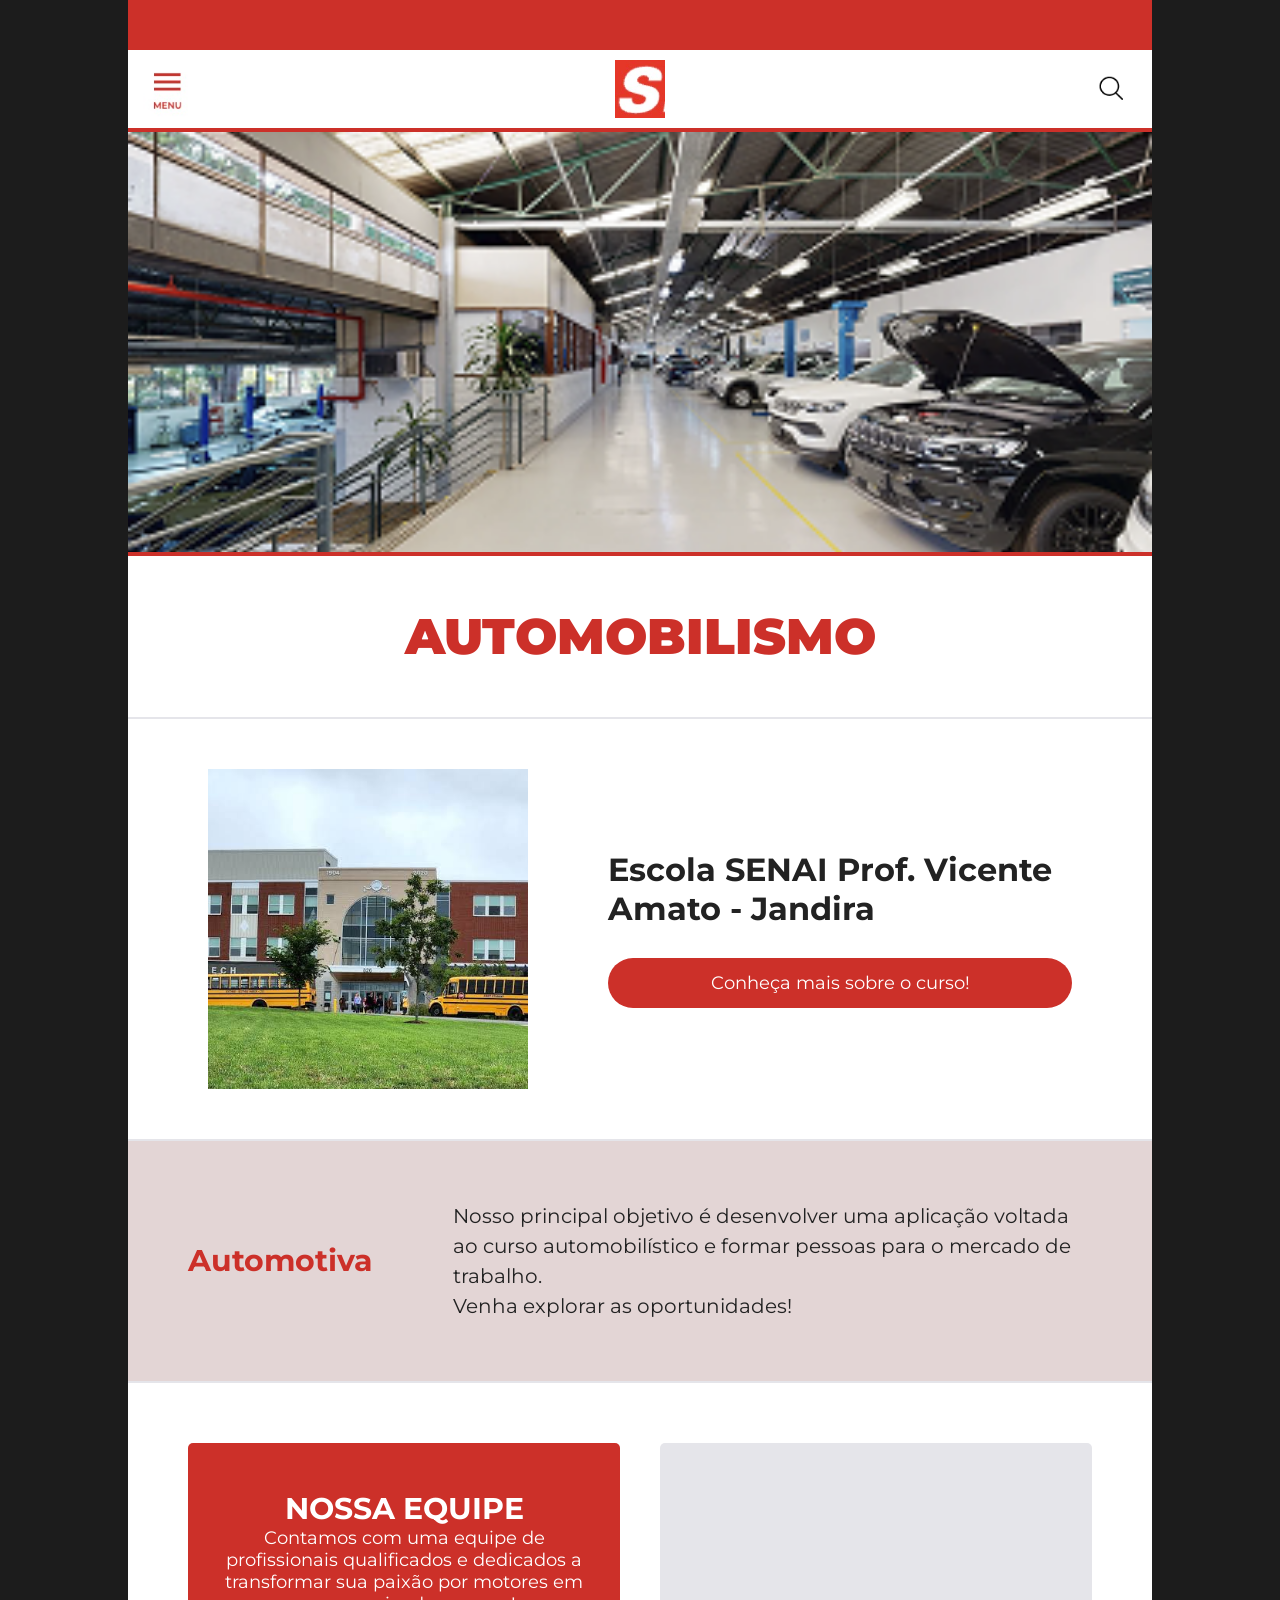
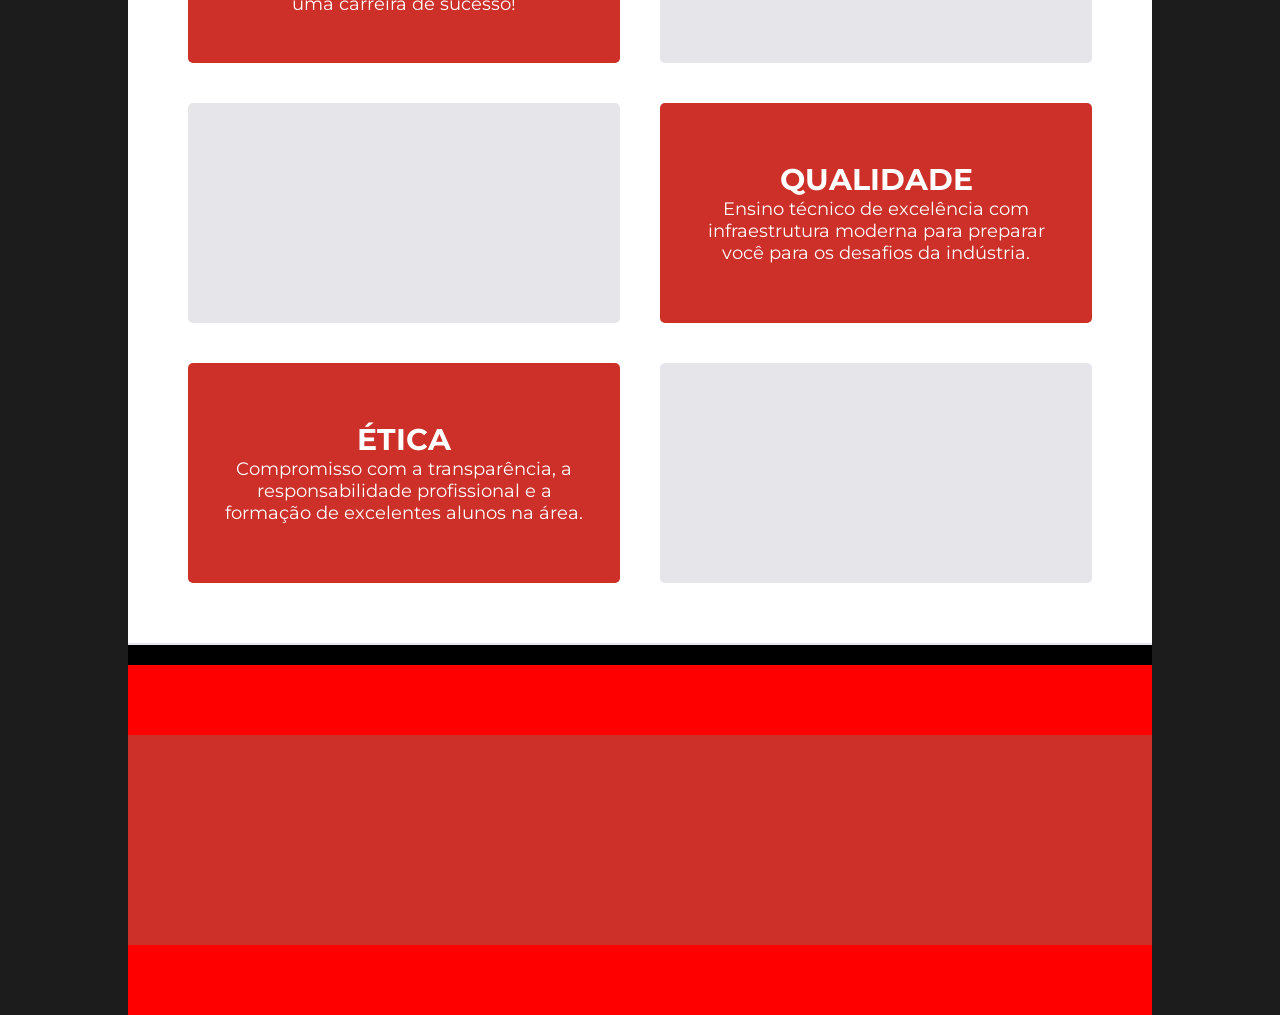
==== commit c2bebd9b: "atualização: adição do separador • finalização do projeto" ====
--- a/index.html
+++ b/index.html
@@ -71,6 +71,7 @@
         </section>
         <hr class="linhasgerais">
     </main>
+    <div class="separador"></div>
     <footer>
         <div class="faixa-rodape"></div>
         <div class="conteudo-rodape"></div>
--- a/style.css
+++ b/style.css
@@ -11,7 +11,7 @@
 }
 
 body > * {
-    max-width: 320px;;
+    max-width: 320px;
     margin: 0 auto;
     background-color: white;
 }
@@ -21,13 +21,23 @@
     display: block;
 }
 
-.faixa-vermelha.topo{
+a {
+    text-decoration: none;
+    color: white;
+    font-size: 10px;
+}
+
+.linhasgerais {
+    border: 1px solid #e5e5ea;
+}
+
+.faixa-vermelha-topo{
     height: 50px;
     background-color: #cc3029;
 }
 
 header{
-    display:flex;
+    display: flex;
     justify-content: space-between;
     align-items: center;
     padding: 10px 15px;
@@ -47,66 +57,31 @@
 .linhabanner1{
     border: 1px solid #cc3029;
 }
-.banner img{
+
+.banner{
     height: 180px;
     object-fit: cover;
 }
+
 .linhabanner2{
     border: 2px solid #cc3029;
 }
 
-.titulo-vermelho{
+.nome-do-curso{
+    display: flex;
+    justify-content: center;
+    align-items: center;
+    padding: 30px 15px;
+}
+
+.titulo{
     color: #cc3029;
     text-transform: uppercase;
     font-size: 20px;
     font-weight: 900;
 }
 
-.automobilismo-caixadestaque{
-    display: flex;
-    justify-content: center;
-    align-items: center;
-    padding: 30px 15px;
-}
-
-.caixa-de-destaque{
-    width: 130px;
-    text-align: center;
-    font-size: 12px;
-    display: flex;
-    flex-direction: column;
-    border: 1px solid #cc3029;
-    overflow: hidden;
-}
-
-.destaque-linha1,
-.destaque-linha2,
-.destaque-linha3{
-    margin: 0;
-    padding: 8px 6px;
-}
-
-.destaque-linha1{
-    border-bottom: 1px solid #cc3029;
-    font-weight: normal;
-    color: #cc3029;
-    background-color: white;
-}
-
-.destaque-linha2{
-    border-bottom: 1px solid #cc3029;
-    font-weight: normal;
-    color: #cc3029;
-    background-color: white;
-}
-
-.destaque-linha3{
-    font-weight: bold;
-    color: white;
-    background-color: #cc3029;
-}
-
-.imagem-texto{
+.imagem-e-texto{
     display: flex;
     justify-content: space-between;
     align-items: center;
@@ -117,30 +92,28 @@
 .escola{
     width: 120px;
     height: 120px;
+    object-fit: cover;
 }
 
 .informacoes{
-    display:flex;
+    display: flex;
     flex-direction: column;
-    color:#222222;
+    gap: 15px;
     font-size: 10px;
-    gap: 15px;
+    color: #222222;
+}
+
+.nome-da-escola{
+    font-size: 20px;
 }
 
 .click{
     width: 100%;
-    height: 50%;
+    padding: 5px;
+    border-radius: 25px;
     background-color: #cc3029;
     color: white;
     text-align: center;
-    padding: 5px;
-    border-radius: 25px;
-}
-
-a {
-    text-decoration: none;
-    color: white;
-    font-size: 10px;
 }
 
 .automotiva{
@@ -149,7 +122,7 @@
     align-items: center;
     gap: 30px;
     padding: 15px;
-    background-color: #e3d5d5;;
+    background-color: #e3d5d5;
 }
 
 .titulo1{
@@ -163,7 +136,7 @@
     color: #222222;
 }
 
-.grade-cards{
+.grade-de-cards{
     display: flex;
     flex-direction: column;
     gap: 10px;
@@ -175,65 +148,245 @@
     gap: 10px;
 }
 
-.fileira > div {
+.fileira > div{
     flex: 1;
 }
 
 .caixa-vermelha{
+    display: flex;
+    flex-direction: column;
+    justify-content: center;
+    min-height: 100px;
+    padding: 10px;
+    border-radius: 5px;
     background-color: #cc3029;
-    min-height: 100px;
     color: white;
     text-align: center;
+}
+
+.caixa-cinza{
+    min-height: 100px;
     padding: 10px;
     border-radius: 5px;
+    background-color: #e5e5ea;
+    color: #222222;
+    text-align: center;
+}
+
+.conteudo1{
+    font-size: 15px;
+    font-weight: bold;
+}
+
+.conteudo2{
+    font-size: 10px;
+}
+
+footer{
     display: flex;
     flex-direction: column;
     justify-content: center;
-}
-
-.tit{
-    font-size: 15px;
-    font-weight: bold;
-    color: white;
-}
-
-.tit2{
-    font-size: 10px;
-    color: white;
-}
-
-.caixa-cinza{
-    background-color: #e5e5ea;
-    min-height: 100px;
-    color: #222222;
-    text-align: center;
-    padding: 10px;
-    border-radius: 5px;
-}
-
-footer{
-    display: flex;
-    flex-direction: column;
-    justify-content: center;
     align-items: center;
 }
 
 .faixa-rodape{
     width: 100%;
-    height: 32px;
-    background-color: #ff0000 ;
+    height: 30px;
+    background-color: #ff0000;
 }
 
 .conteudo-rodape{
+    display: flex;
+    justify-content: space-between;
+    align-items: center;
     width: 100%;
     height: 80px;
-    background-color :#cc3029;
-    display: flex;
-    justify-content: space-between;
-    align-items: center;
     padding: 10px 15px;
-}
-
-.linhasgerais{
-    border: 1px solid #e5e5ea;
-}+    background-color: #cc3029;
+}
+
+@media (min-width: 768px){
+   
+    body > * {
+        max-width: 768px;
+    }
+
+    .banner{
+        height: 340px;
+    }
+
+    .nome-do-curso{
+        padding: 40px 40px;
+    }
+
+    .titulo{
+        font-size: 40px;
+    }
+
+    .imagem-e-texto{
+        gap: 60px;
+        padding: 40px 40px;
+    }
+    .escola{
+        width: 250px;
+        height: 250px;
+    }
+    .informacoes{
+        gap: 25px;
+        font-size: 15px;
+    }
+    .nome-da-escola{
+        font-size: 25px;
+    }
+    .click{
+        padding: 10px;
+        font-size: 15px;
+    }
+
+    .automotiva{
+        gap: 60px;
+        padding: 40px 40px;
+    }
+    .titulo1{
+        font-size: 25px;
+    }
+    .textinho{
+        width: 80%;
+        font-size: 15px;
+        line-height: 1.5;
+    }
+
+    .grade-de-cards{
+        gap: 20px;
+        padding: 30px 30px;
+    }
+    .fileira{
+        gap: 20px;
+    }
+    .caixa-vermelha{
+        min-height: 180px;
+        padding: 20px;
+    }
+    .caixa-cinza{
+        min-height: 180px;
+        padding: 20px;
+    }
+    .conteudo1{
+        font-size: 25px;
+    }
+    .conteudo2{
+        font-size: 15px;
+    }
+
+    .separador{
+        display: block;
+        background-color: black;
+        width: 100%;
+        height: 20px;
+    }
+    .faixa-rodape{
+        height: 60px;
+    }
+    .conteudo-rodape{
+        height: 200px;
+    }
+    .botao-menu{
+        width: 5%;
+    }
+    .botao-pesquisa{
+        width: 5%;
+    }
+}
+
+@media (min-width: 1024px){
+
+    body > * {
+        max-width: 1024px;
+    }
+    
+    .banner{
+        height: 420px;
+    }
+
+    .nome-do-curso{
+        padding: 50px 50px;
+    }
+
+    .titulo{
+        font-size: 50px;
+    }
+
+    .imagem-e-texto{
+        gap: 80px;
+        padding: 50px 80px;
+    }
+    .escola{
+        width: 320px;
+        height: 320px;
+    }
+    .informacoes{
+        gap: 30px;
+        font-size: 18px;
+    }
+    .nome-da-escola{
+        font-size: 32px;
+    }
+    .click{
+        padding: 14px;
+        font-size: 18px;
+    }
+
+    .automotiva{
+        gap: 80px;
+        padding: 60px 60px;
+    }
+    .titulo1{
+        font-size: 30px;
+    }
+    .textinho{
+        width: 80%;
+        font-size: 20px;
+        line-height: 1.5;
+    }
+
+    .grade-de-cards{
+        gap: 40px;
+        padding: 60px 60px;
+    }
+    .fileira{
+        gap: 40px;
+    }
+    .caixa-vermelha{
+        min-height: 220px;
+        padding: 30px;
+    }
+    .caixa-cinza{
+        min-height: 220px;
+        padding: 30px;
+    }
+    .conteudo1{
+        font-size: 30px;
+    }
+    .conteudo2{
+        font-size: 18px;
+    }
+
+    .separador{
+        display: block;
+        background-color: black;
+        width: 100%;
+        height: 20px;
+    }
+    .faixa-rodape{
+        height: 70px;
+    }
+    .conteudo-rodape{
+        height: 210px;
+    }
+    .botao-menu{
+        width: 5%;
+    }
+    .botao-pesquisa{
+        width: 5%;
+    }
+}
